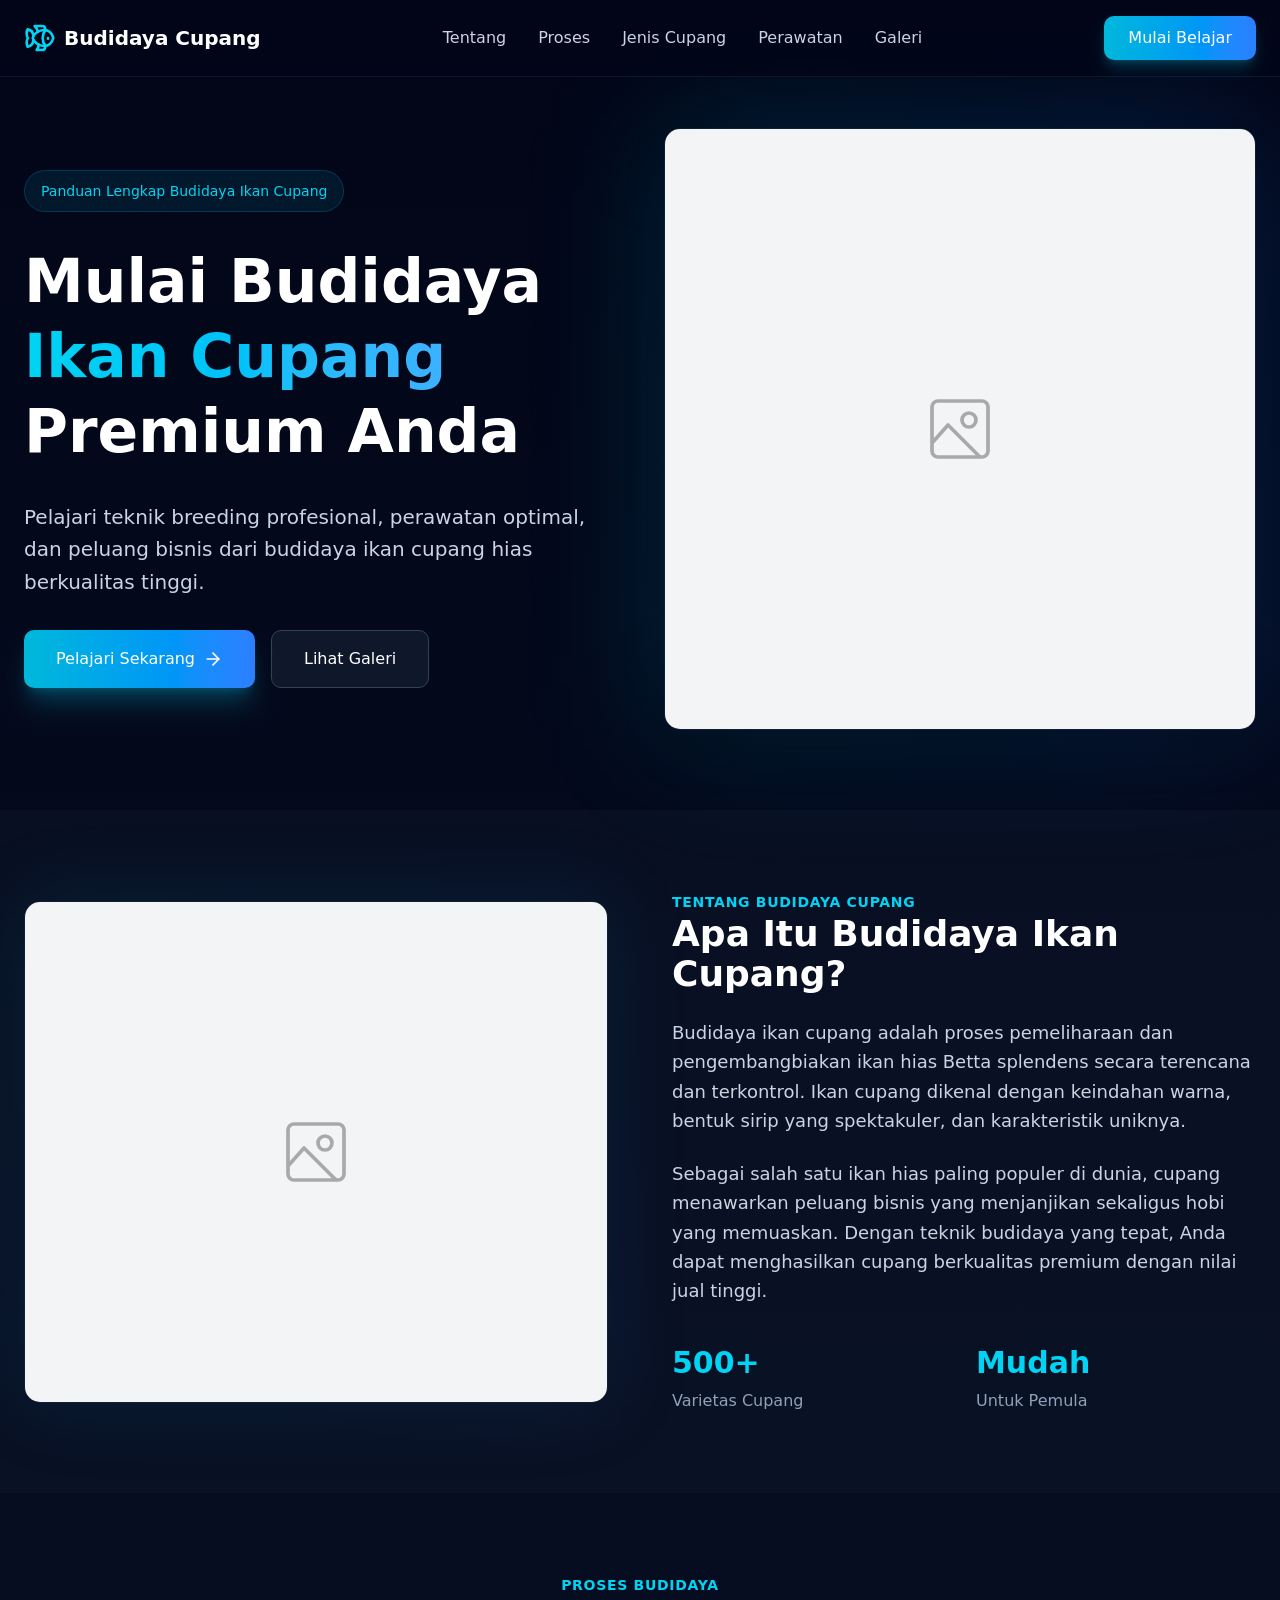
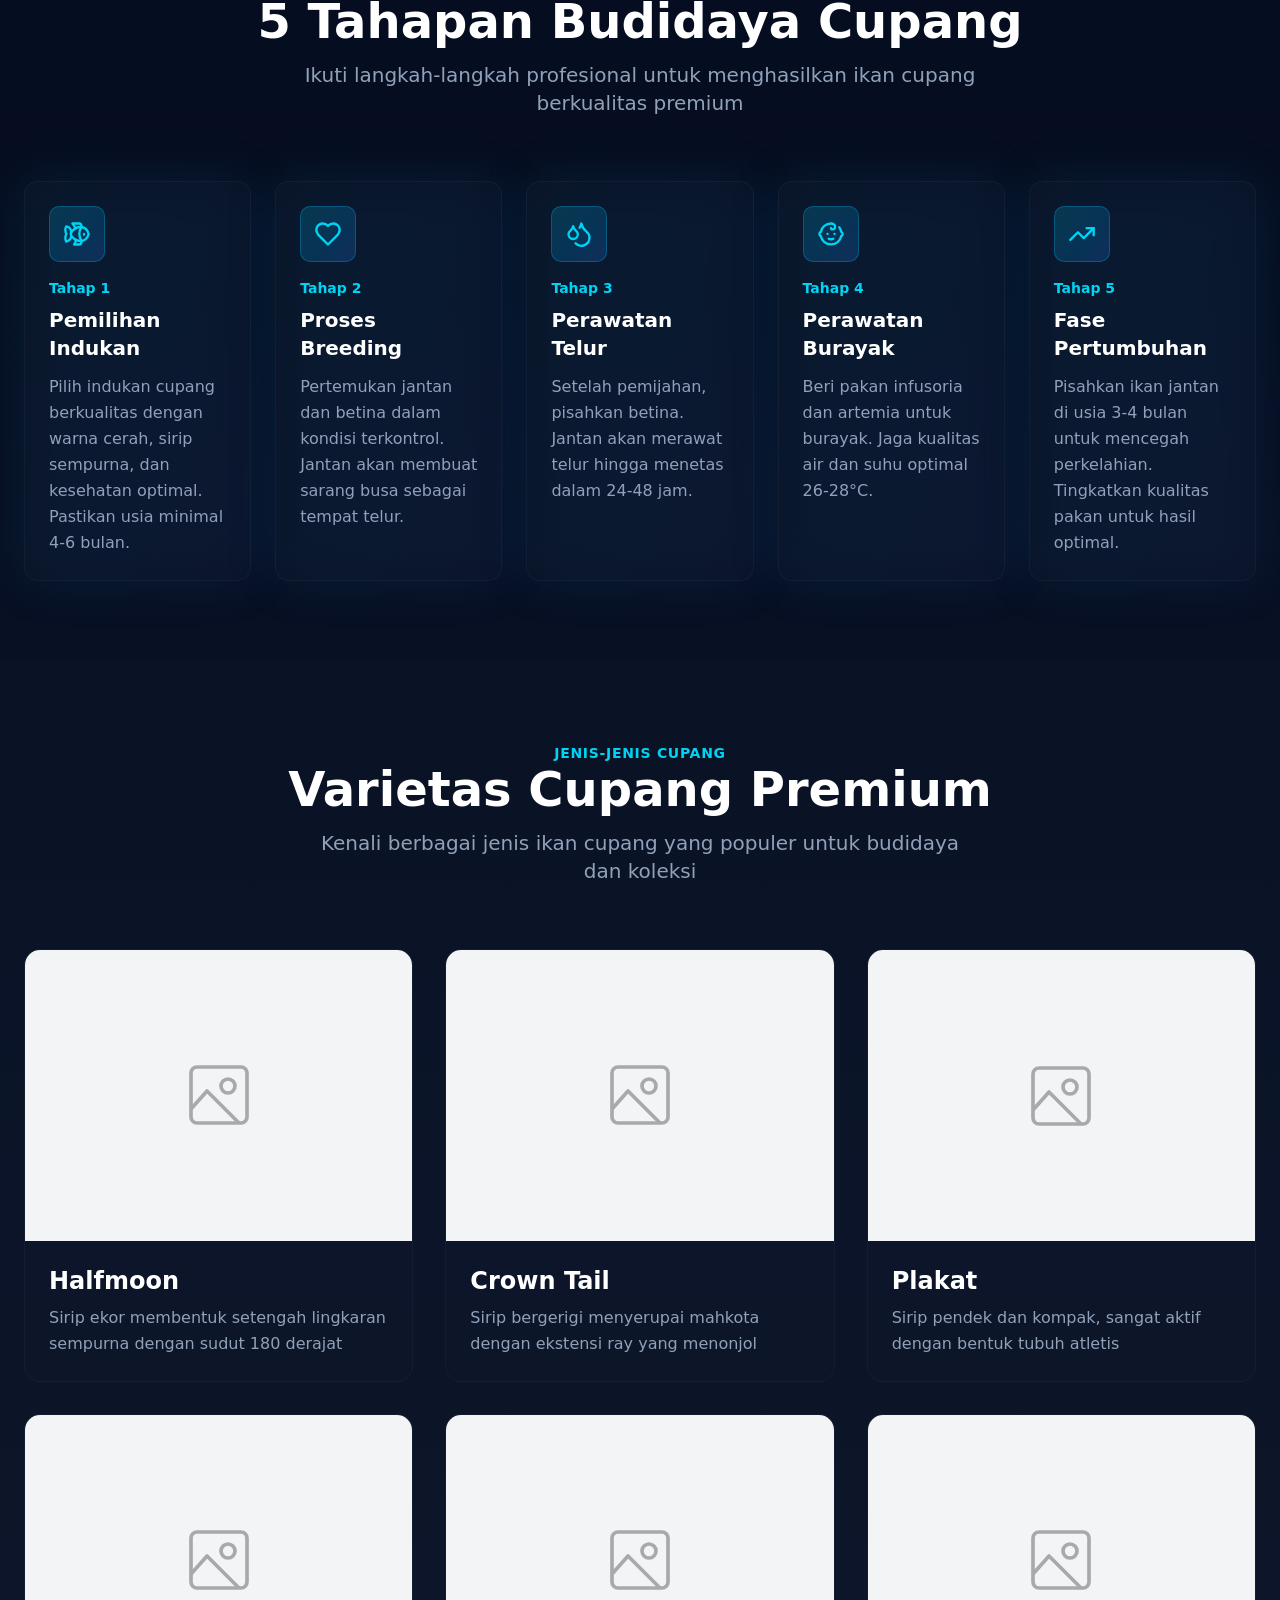
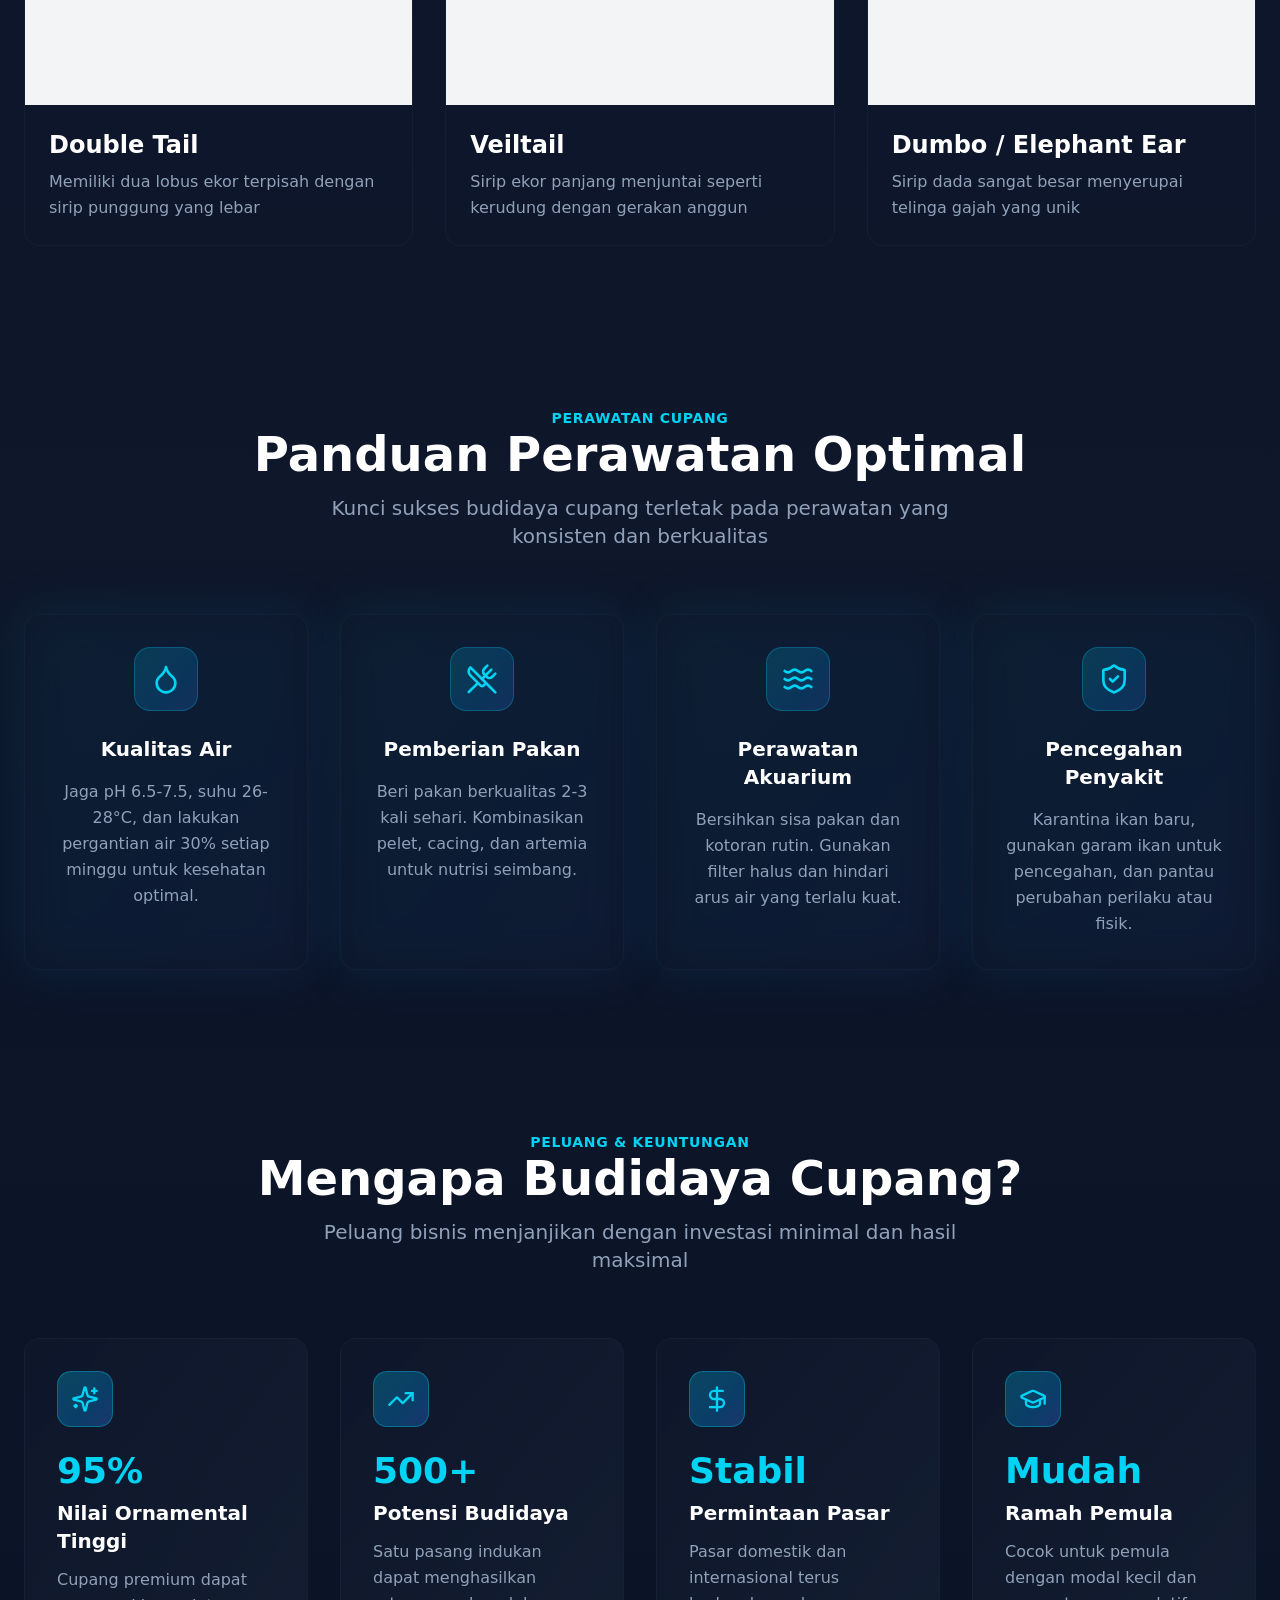
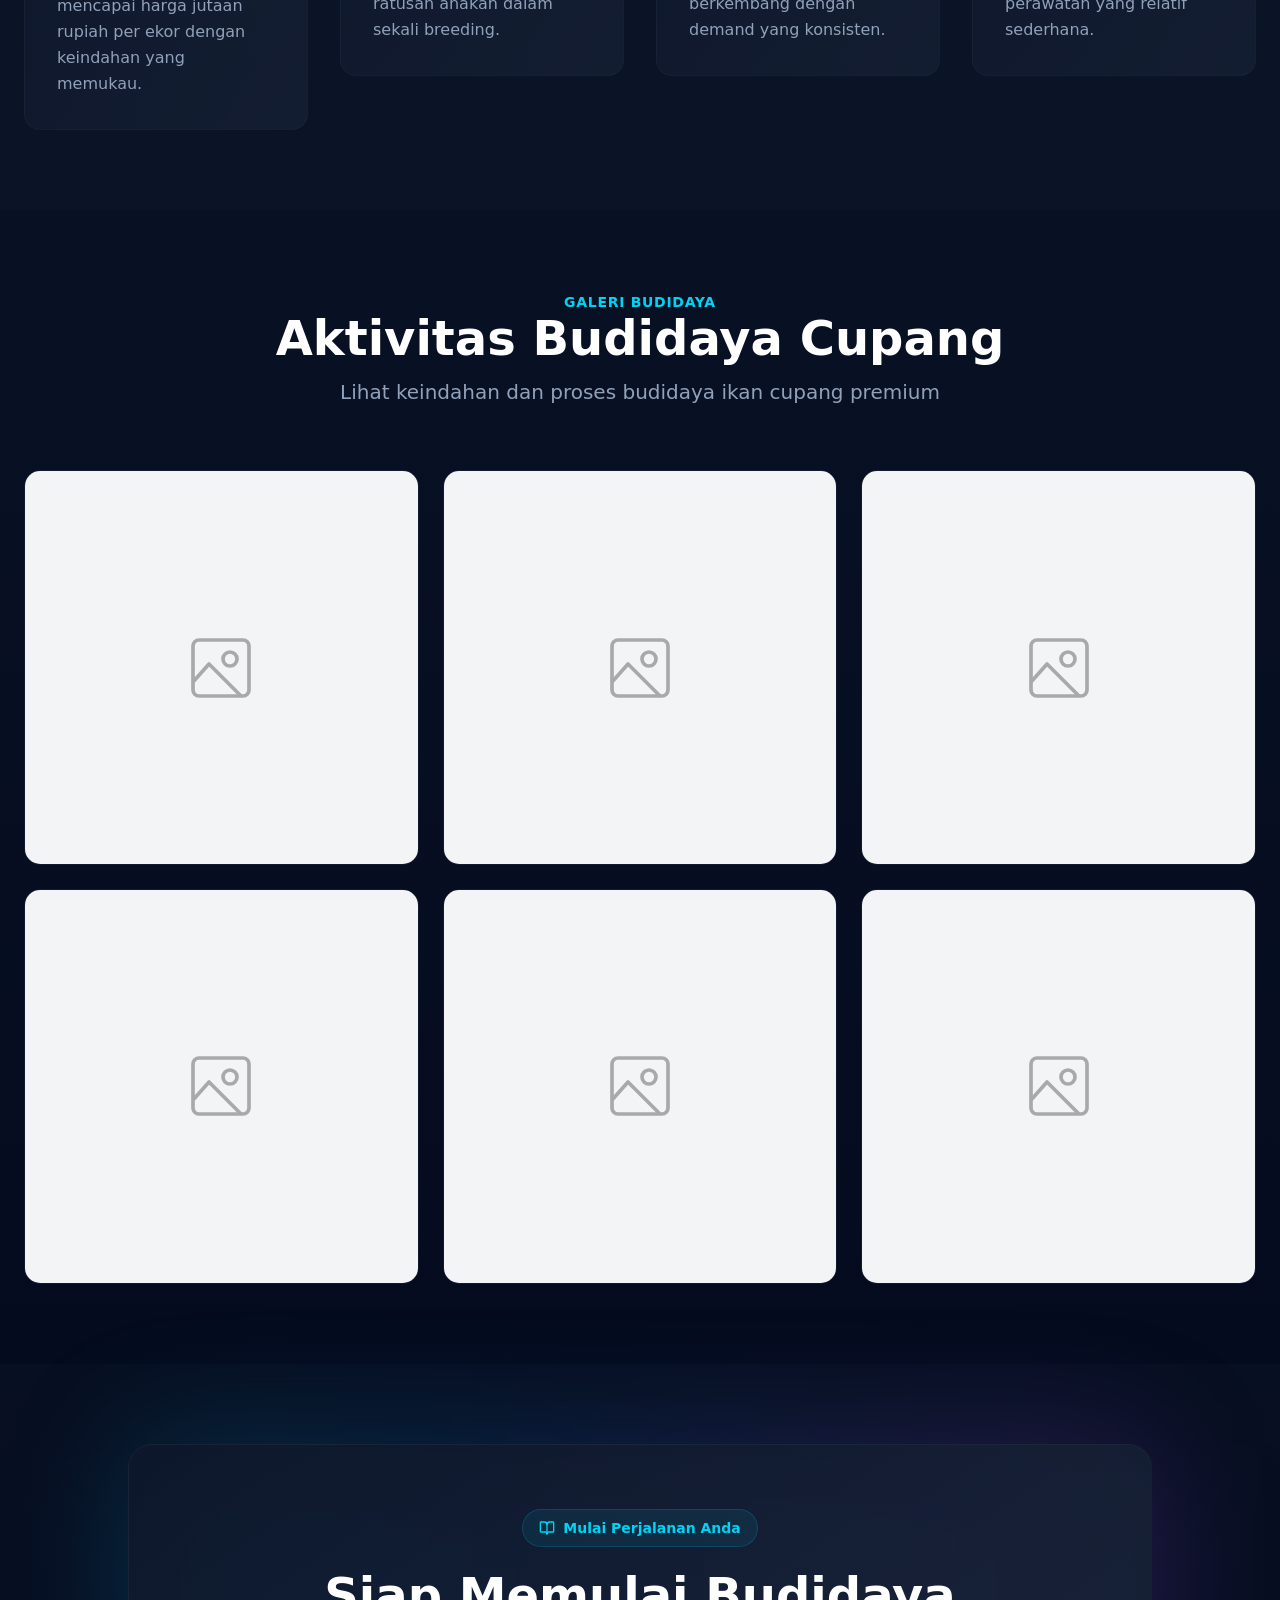
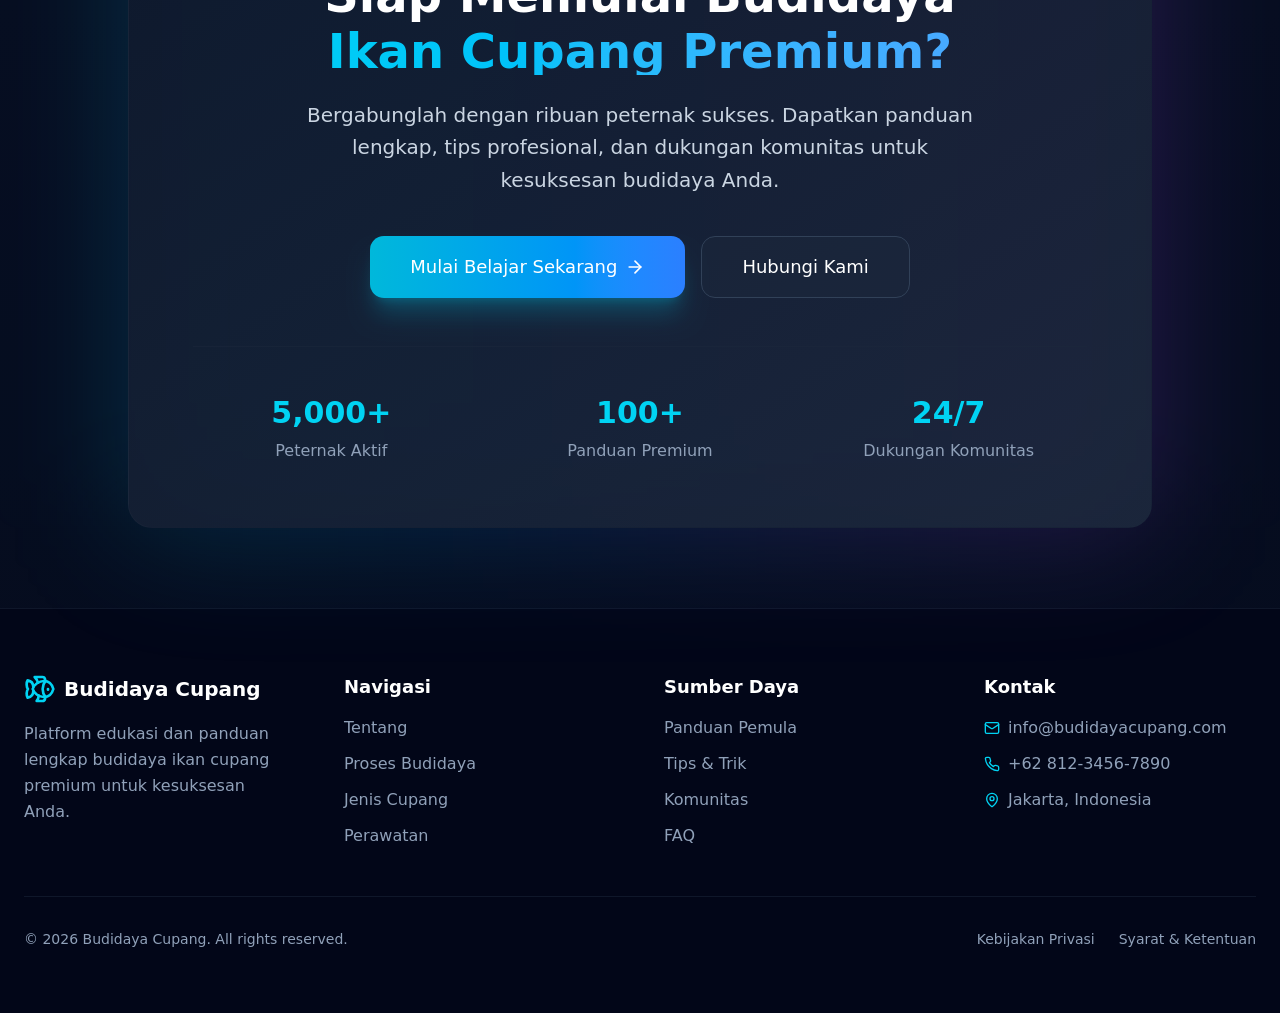
==== index.html @ 38bcf1ba "Updates" ====
<!DOCTYPE html>
  <html lang="en">
    <head>
      <meta charset="UTF-8" />
      <meta name="viewport" content="width=device-width, initial-scale=1.0" />
      <title>Premium Betta Fish Website</title>
      <style>html, body { height: 100%; margin: 0; } #root { height: 100%; }</style>
      <script type="module" crossorigin src="/assets/index-D9ym1KeS.js"></script>
      <link rel="stylesheet" crossorigin href="/assets/index-apNcNXCR.css">
    </head>

    <body>
      <div id="root"></div>
    </body>
  </html>
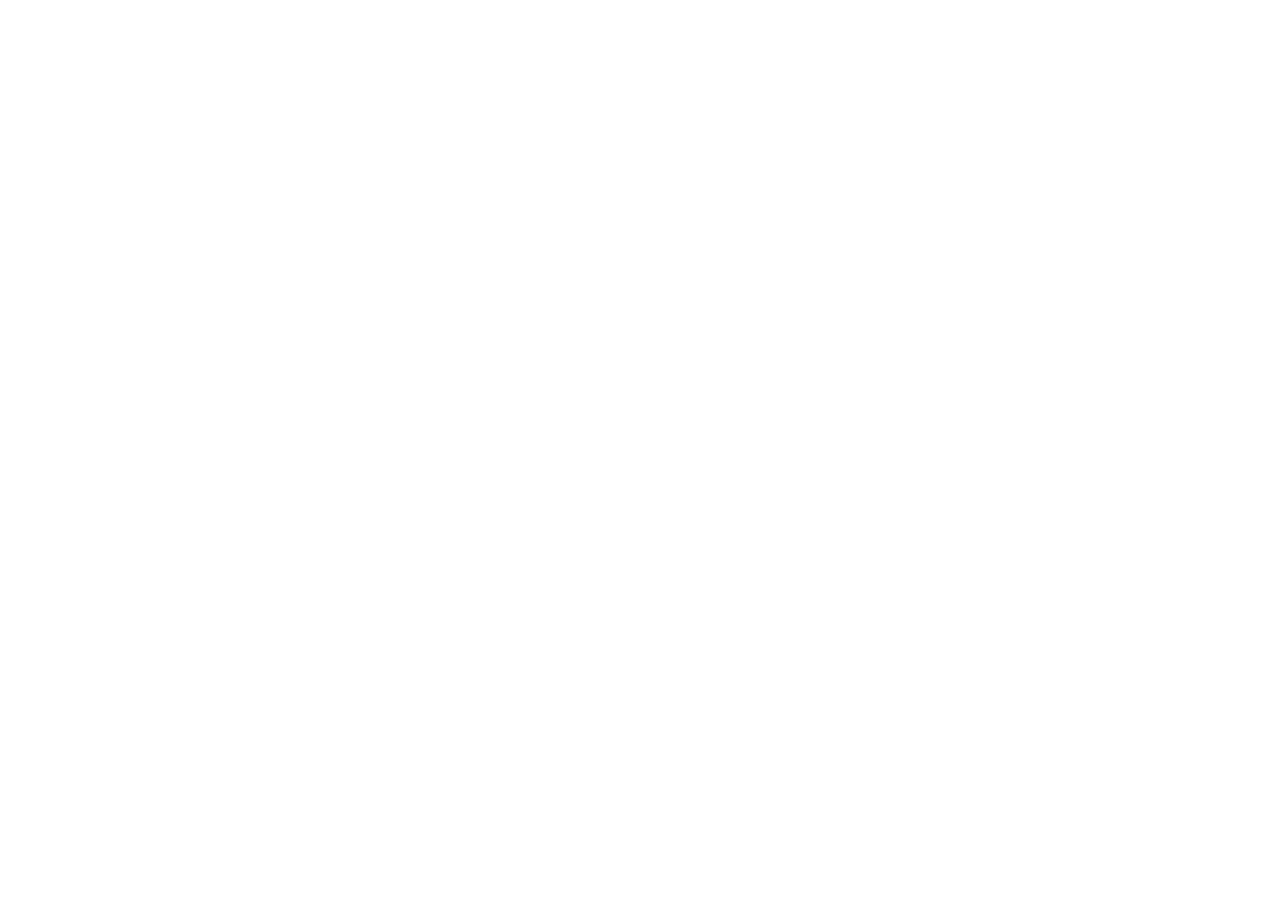
==== commit 46b183ae: "Updates" ====
--- a/index.html
+++ b/index.html
@@ -6,8 +6,8 @@
       <meta name="viewport" content="width=device-width, initial-scale=1.0" />
       <title>Premium Betta Fish Website</title>
       <style>html, body { height: 100%; margin: 0; } #root { height: 100%; }</style>
-      <script type="module" crossorigin src="/assets/index-D9ym1KeS.js"></script>
-      <link rel="stylesheet" crossorigin href="/assets/index-apNcNXCR.css">
+      <script type="module" crossorigin src="/ikan-cupang/assets/index-CJquwtel.js"></script>
+      <link rel="stylesheet" crossorigin href="/ikan-cupang/assets/index-BYDpR-UF.css">
     </head>
 
     <body>
